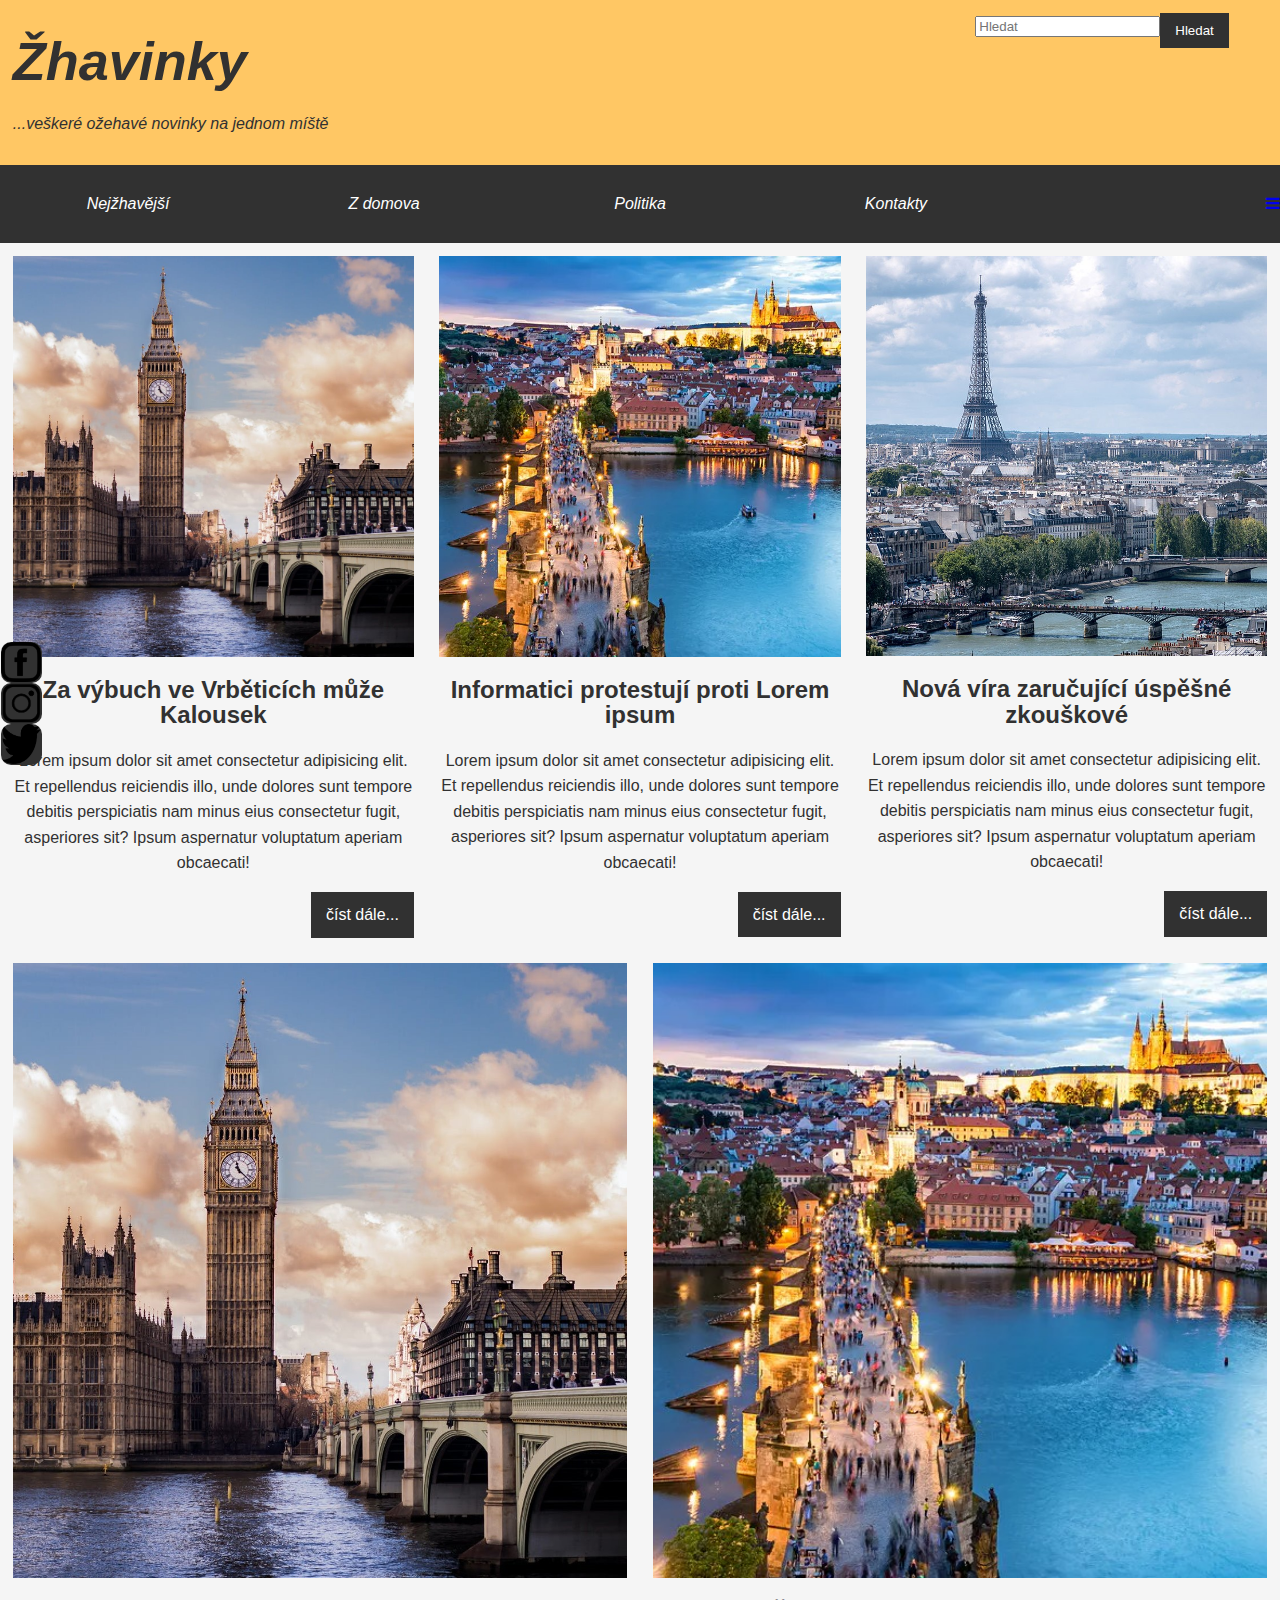
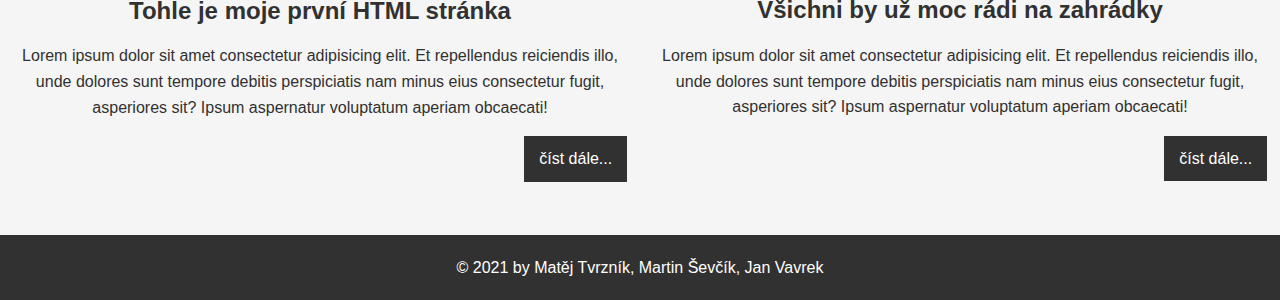
==== index.html @ 7299c25b "uplne prvni pokus o hemegr" ====
<!--TODO 
    Pridat search do navbaru
    v pravo, mobile view hamburger menu v pravo v navbaru
    -->
<!DOCTYPE html>

<html lang="cs">

<head>
    <title>Žhavinky</title>
    <meta name="viewport" content="width=device-width, initial-scale=1.0" />
    <link rel="stylesheet" type="text/css" href="styl.css" />
    <link rel="stylesheet" href="https://cdnjs.cloudflare.com/ajax/libs/font-awesome/4.7.0/css/font-awesome.min.css">
    <link rel="icon" href="https://cdn-icons-png.flaticon.com/512/2964/2964063.png" />
    <meta />
</head>

<body>
    <header id="mainHeader">
        <div class="flexContainer">
            <div id="textHeader">
                <a id="refHead" href="index.html">
                    <h1>Žhavinky</h1>
                </a>
                <p>...veškeré ožehavé novinky na jednom míště</p>
            </div>

            <div id="search">
                <form action="search.html">
                    <input class="search__button" type="submit" name="Odeslat" value="Hledat" />
                    <input type="text" name="jmeno" placeholder="Hledat" />
                </form>
            </div>
        </div>
        <nav id="navbar" class="flex navbar">
            <ul>
                <li><a class="navbar__button" href="index.html">Nejžhavější</a></li>
                <li><a class="navbar__button" href="zDomova.html">Z domova</a></li>
                <li><a class="navbar__button" href="#">Politika</a></li>
                <li><a class="navbar__button" href="kontakty.html">Kontakty</a></li>
                <li>
                    <a href="javascript:void(0);" class="icon" onclick="responsiveMenu()">
                        <i class="fa fa-bars"></i>
                    </a>
                </li>
            </ul>
        </nav>
    </header>
    <section class="flex">
        <article class="block">
            <img src="/images/london.jpg" alt="london" />

            <h2>Za výbuch ve Vrběticích může Kalousek</h2>

            <p>
                Lorem ipsum dolor sit amet consectetur adipisicing elit. Et repellendus reiciendis illo, unde dolores sunt tempore debitis perspiciatis nam minus eius consectetur fugit, asperiores sit? Ipsum aspernatur voluptatum aperiam obcaecati!
            </p>
            <a class="block__button" href="detailClanku.html">číst dále...</a>
        </article>
        <article class="block">
            <img src="/images/prague1.jpg" alt="prague" />

            <h2>Informatici protestují proti Lorem ipsum</h2>

            <p>
                Lorem ipsum dolor sit amet consectetur adipisicing elit. Et repellendus reiciendis illo, unde dolores sunt tempore debitis perspiciatis nam minus eius consectetur fugit, asperiores sit? Ipsum aspernatur voluptatum aperiam obcaecati!
            </p>
            <a class="block__button" href="#">číst dále...</a>
        </article>
        <article class="block">
            <img src="images/paris.jpg" alt="paris" />
            <h2>Nová víra zaručující úspěšné zkouškové</h2>
            <p>
                Lorem ipsum dolor sit amet consectetur adipisicing elit. Et repellendus reiciendis illo, unde dolores sunt tempore debitis perspiciatis nam minus eius consectetur fugit, asperiores sit? Ipsum aspernatur voluptatum aperiam obcaecati!
            </p>
            <a class="block__button" href="#">číst dále...</a>
        </article>
    </section>

    <section class="flex">
        <article class="block">
            <img src="images/london.jpg" alt="london" />
            <h2>Tohle je moje první HTML stránka</h2>
            <p>
                Lorem ipsum dolor sit amet consectetur adipisicing elit. Et repellendus reiciendis illo, unde dolores sunt tempore debitis perspiciatis nam minus eius consectetur fugit, asperiores sit? Ipsum aspernatur voluptatum aperiam obcaecati!
            </p>
            <a class="block__button" href="#">číst dále...</a>
        </article>
        <article class="block">
            <img src="images/prague1.jpg" alt="prague" />
            <h2>Všichni by už moc rádi na zahrádky</h2>
            <p>
                Lorem ipsum dolor sit amet consectetur adipisicing elit. Et repellendus reiciendis illo, unde dolores sunt tempore debitis perspiciatis nam minus eius consectetur fugit, asperiores sit? Ipsum aspernatur voluptatum aperiam obcaecati!
            </p>
            <a class="block__button" href="#">číst dále...</a>
        </article>
    </section>

    <aside id="social">
        <ul>
            <li><a class="social__button" id="facebook" href="#">Facebook</a>
                <li><a class="social__button" id="instagram" href="#">Instagram</a>
                    <li><a class="social__button" id="twitter" href="#">Twitter</a>
        </ul>
    </aside>

    <footer id="footer">
        &copy; 2021 by Matěj Tvrzník, Martin Ševčík, Jan Vavrek
    </footer>

    <script>
        window.onscroll = function() {
            stickyNavBar();
        };

        var navbar = document.getElementById("navbar");
        var sticky = navbar.offsetTop;

        function stickyNavBar() {
            if (window.pageYOffset >= sticky) {
                navbar.classList.add("sticky");
            } else {
                navbar.classList.remove("sticky");
            }
        }

        function responsiveMenu() {
            var x = document.getElementById("navbar");
            if (x.className === "navbar") {
                x.className += "responsive";
            } else {
                x.className = "navbar";
            }
        }
    </script>
</body>

</html>
---- styl.css ----
/*@import url("reset.css");*/

:root {
    --grey: rgb(49, 49, 49);
    --orange: #ffc764;
}

head {
    margin: 10em;
    padding: 10em;
}

body {
    background-color: whitesmoke;
    color: var(--grey);
    font-family: Arial, Helvetica, sans-serif;
    font-size: 1rem;
    line-height: 1.6em;
    margin: 0;
}

a {
    text-decoration: none;
}

a:visited {
    color: whitesmoke;
}

#refHead {
    color: var(--grey);
}

.flexContainer {
    width: 95%;
    margin: auto;
    padding: 1%;
    overflow: hidden;
    display: inline-flex;
    justify-content: space-between;
    flex-wrap: wrap;
}

.block__button,
.social__button,
.navbar__button,
.search__button {
    color: #fff;
    border: none;
    background-color: var(--grey);
    text-decoration: none;
    padding: 10px 15px;
}

.block__button:hover,
.social__button:hover,
.search__button:hover,
.navbar__button:hover,
.search__button:hover {
    background: var(--orange);
    color: var(--grey);
}

.block {
    text-align: center;
    padding: 1%;
}

.flex {
    display: flex;
    flex-wrap: wrap;
    justify-content: space-between;
}

.flex>* {
    flex: 1 1 350px;
}

#mainHeader {
    background-color: var(--orange);
    font-style: italic;
    font-weight: 400;
}

#mainHeader h1 {
    font-size: 6vh;
}

.search__button,
.block__button {
    float: right;
}

input[type="text"]:focus {
    border: 2px solid var(--grey);
}

.navbar {
    overflow: hidden;
    background-color: var(--grey);
    color: #fff;
    text-align: center;
    width: 100%;
}

.navbar ul {
    padding: 0;
    list-style: none;
    display: flex;
    flex-wrap: wrap;
    align-items: center;
    flex-grow: 1;
}

.navbar li {
    flex: 1 1 10em;
}

.navbar__button {
    display: block;
}

.block img {
    display: block;
    width: 100%;
}

.block .button .navbar__button {
    float: right;
}

#social {
    position: fixed;
    bottom: 15%;
}

#social ul {
    list-style: none;
    padding-left: 1px;
}

#social a {
    background-repeat: no-repeat;
    width: 11px;
    height: 21px;
    float: left;
    background-size: 40px 40px;
    text-indent: -9999px;
    border-radius: 10px;
}

#facebook {
    background-image: url(/images/facebook.png);
}

#instagram {
    background-image: url(/images/instagram.png);
}

#twitter {
    background-image: url(/images/twitter.png);
}

#footer {
    background-color: var(--grey);
    color: white;
    text-align: center;
    padding: 20px;
    margin-top: 40px;
}

.sticky {
    position: fixed;
    top: 0;
    width: 100%;
}

.sticky+.content {
    padding-top: 60mpx;
}

.navbar .icon {
    display: none;
}

@media screen and (min-width: 375px) {
    .navbar a:not(:first-child) {
        display: none;
    }
    .navbar a.icon {
        float: right;
        display: block;
    }
    .navbar.responsive {
        position: relative;
    }
    .navbar.responsive .icon {
        position: absolute;
        right: 0;
        top: 0;
    }
    .navbar.responsive a {
        float: none;
        display: block;
        text-align: left;
    }
}
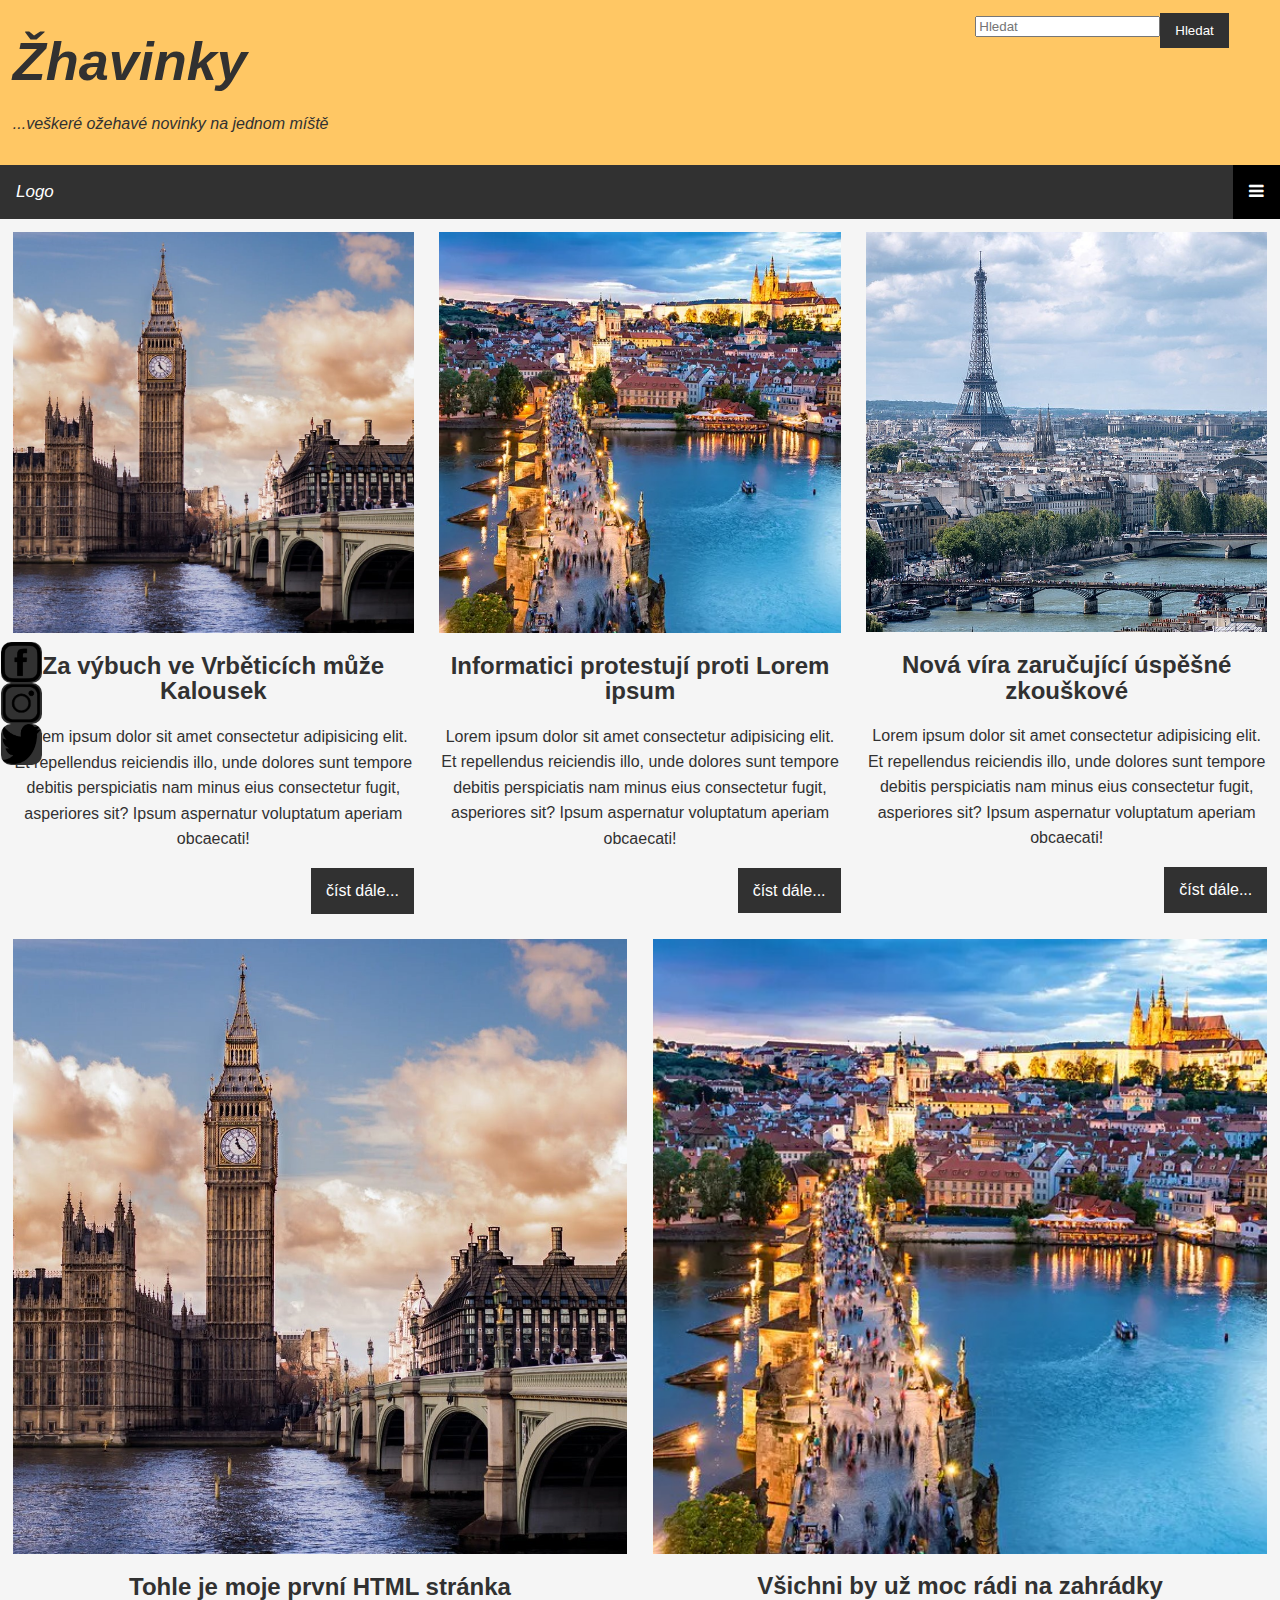
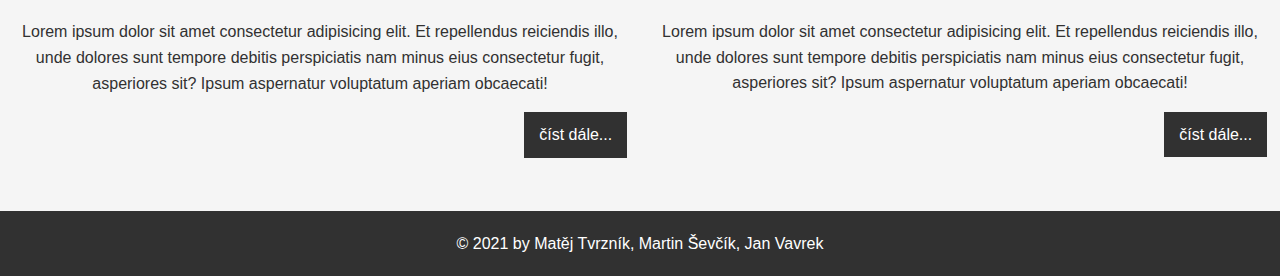
==== commit ed3f5414: "CorkaMenu" ====
--- a/index.html
+++ b/index.html
@@ -32,18 +32,19 @@
                 </form>
             </div>
         </div>
-        <nav id="navbar" class="flex navbar">
-            <ul>
-                <li><a class="navbar__button" href="index.html">Nejžhavější</a></li>
-                <li><a class="navbar__button" href="zDomova.html">Z domova</a></li>
-                <li><a class="navbar__button" href="#">Politika</a></li>
-                <li><a class="navbar__button" href="kontakty.html">Kontakty</a></li>
-                <li>
-                    <a href="javascript:void(0);" class="icon" onclick="responsiveMenu()">
-                        <i class="fa fa-bars"></i>
-                    </a>
-                </li>
-            </ul>
+        <nav class="topnav">
+          <a href="#home" class="active">Logo</a>
+          <!-- Navigation links (hidden by default) -->
+          <div id="myLinks">
+            <a href="#news">Z domova</a>
+            <a href="#about">Ze světa</a>
+            <a href="#news">Zábava</a>
+            <a href="#contact">Kontakty</a>
+          </div>
+          <!-- "Hamburger menu" / "Bar icon" to toggle the navigation links -->
+          <a href="javascript:void(0);" class="icon" onclick="myFunction()">
+            <i class="fa fa-bars"></i>
+          </a>
         </nav>
     </header>
     <section class="flex">
@@ -113,7 +114,7 @@
             stickyNavBar();
         };
 
-        var navbar = document.getElementById("navbar");
+        var navbar = document.getElementById("topnav");
         var sticky = navbar.offsetTop;
 
         function stickyNavBar() {
@@ -125,13 +126,22 @@
         }
 
         function responsiveMenu() {
-            var x = document.getElementById("navbar");
-            if (x.className === "navbar") {
+            var x = document.getElementById("topnav");
+            if (x.className === "topnav") {
                 x.className += "responsive";
             } else {
-                x.className = "navbar";
+                x.className = "topnav";
             }
         }
+
+        function myFunction() {
+  var x = document.getElementById("myLinks");
+  if (x.style.display === "block") {
+    x.style.display = "none";
+  } else {
+    x.style.display = "block";
+  }
+} 
     </script>
 </body>
 
--- a/styl.css
+++ b/styl.css
@@ -183,25 +183,46 @@
     display: none;
 }
 
-@media screen and (min-width: 375px) {
-    .navbar a:not(:first-child) {
-        display: none;
-    }
-    .navbar a.icon {
-        float: right;
-        display: block;
-    }
-    .navbar.responsive {
-        position: relative;
-    }
-    .navbar.responsive .icon {
-        position: absolute;
-        right: 0;
-        top: 0;
-    }
-    .navbar.responsive a {
-        float: none;
-        display: block;
-        text-align: left;
-    }
-}+ /* Style the navigation menu */
+ .topnav {
+    overflow: hidden;
+    background-color: #333;
+    position: relative;
+  }
+  
+  /* Hide the links inside the navigation menu (except for logo/home) */
+  .topnav #myLinks {
+    display: none;
+  }
+  
+  /* Style navigation menu links */
+  .topnav a {
+    color: white;
+    padding: 14px 16px;
+    text-decoration: none;
+    font-size: 17px;
+    display: block;
+  }
+  
+  /* Style the hamburger menu */
+  .topnav a.icon {
+    background: black;
+    display: block;
+    position: absolute;
+    right: 0;
+    top: 0;
+  }
+  
+  /* Add a grey background color on mouse-over */
+  .topnav a:hover {
+    background-color: #ddd;
+    color: black;
+  }
+  
+  /* Style the active link (or home/logo) */
+  .active {
+    background-color: var(--grey);
+    color: white;
+  } 
+
+
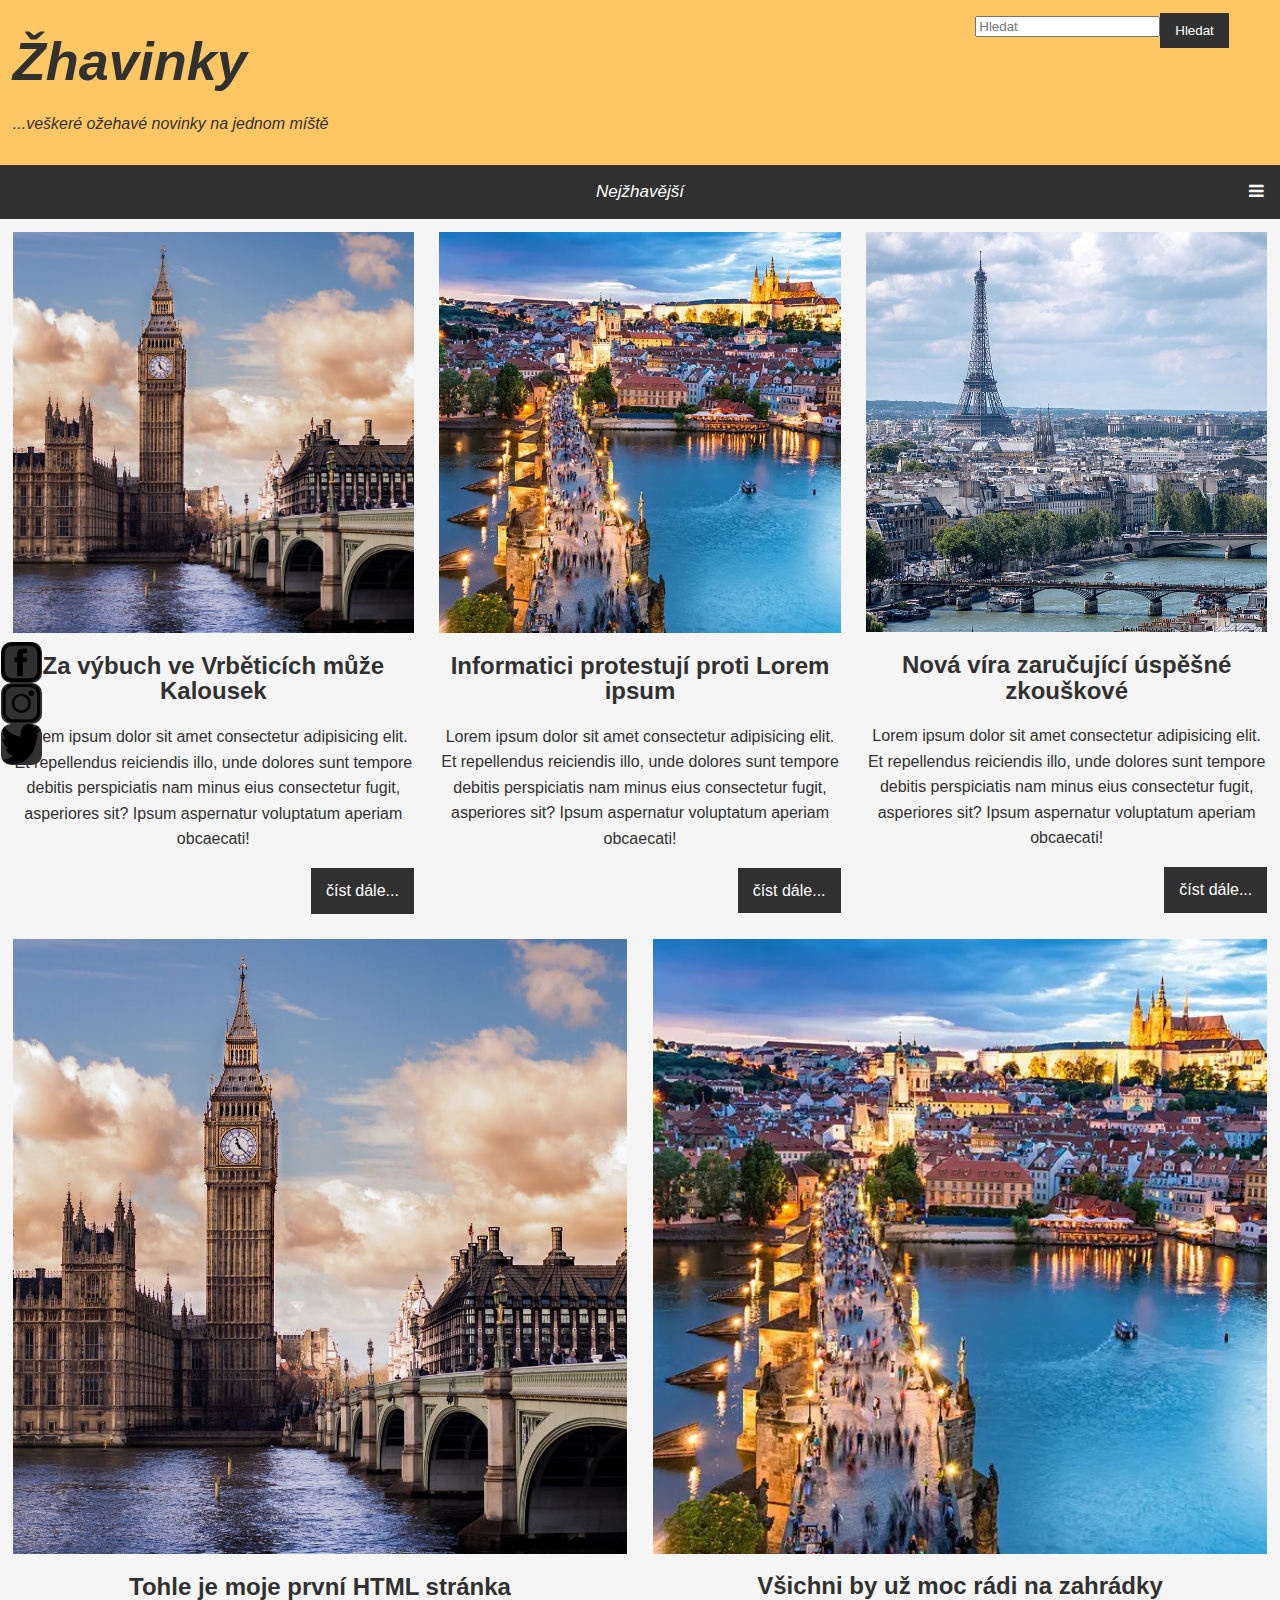
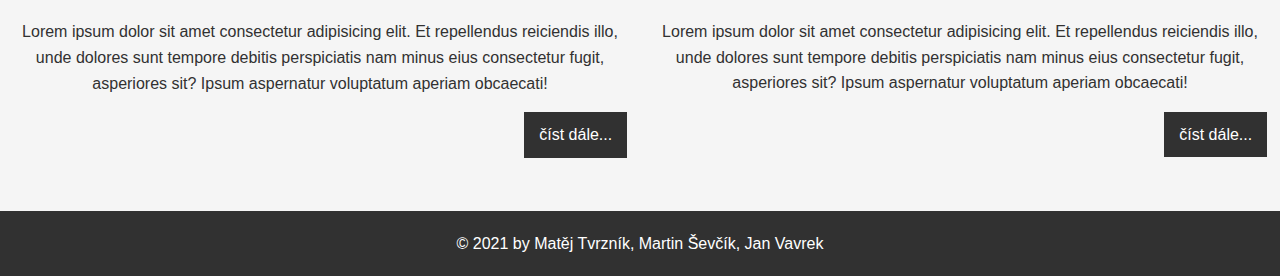
==== commit 7c6e2f2a: "hambac kerej je lepsi ale porad na picu [proste lepsi barvy a tak" ====
--- a/index.html
+++ b/index.html
@@ -5,144 +5,156 @@
 <!DOCTYPE html>
 
 <html lang="cs">
-
-<head>
+  <head>
     <title>Žhavinky</title>
     <meta name="viewport" content="width=device-width, initial-scale=1.0" />
     <link rel="stylesheet" type="text/css" href="styl.css" />
-    <link rel="stylesheet" href="https://cdnjs.cloudflare.com/ajax/libs/font-awesome/4.7.0/css/font-awesome.min.css">
-    <link rel="icon" href="https://cdn-icons-png.flaticon.com/512/2964/2964063.png" />
+    <link
+      rel="stylesheet"
+      href="https://cdnjs.cloudflare.com/ajax/libs/font-awesome/4.7.0/css/font-awesome.min.css"
+    />
+    <link
+      rel="icon"
+      href="https://cdn-icons-png.flaticon.com/512/2964/2964063.png"
+    />
     <meta />
-</head>
+  </head>
 
-<body>
+  <body>
     <header id="mainHeader">
-        <div class="flexContainer">
-            <div id="textHeader">
-                <a id="refHead" href="index.html">
-                    <h1>Žhavinky</h1>
-                </a>
-                <p>...veškeré ožehavé novinky na jednom míště</p>
-            </div>
+      <div class="flexContainer">
+        <div id="textHeader">
+          <a id="refHead" href="index.html">
+            <h1>Žhavinky</h1>
+          </a>
+          <p>...veškeré ožehavé novinky na jednom míště</p>
+        </div>
 
-            <div id="search">
-                <form action="search.html">
-                    <input class="search__button" type="submit" name="Odeslat" value="Hledat" />
-                    <input type="text" name="jmeno" placeholder="Hledat" />
-                </form>
-            </div>
+        <div id="search">
+          <form action="search.html">
+            <input
+              class="search__button"
+              type="submit"
+              name="Odeslat"
+              value="Hledat"
+            />
+            <input type="text" name="jmeno" placeholder="Hledat" />
+          </form>
         </div>
-        <nav class="topnav">
-          <a href="#home" class="active">Logo</a>
-          <!-- Navigation links (hidden by default) -->
-          <div id="myLinks">
-            <a href="#news">Z domova</a>
-            <a href="#about">Ze světa</a>
-            <a href="#news">Zábava</a>
-            <a href="#contact">Kontakty</a>
-          </div>
-          <!-- "Hamburger menu" / "Bar icon" to toggle the navigation links -->
-          <a href="javascript:void(0);" class="icon" onclick="myFunction()">
-            <i class="fa fa-bars"></i>
-          </a>
-        </nav>
+      </div>
+      <nav class="navbar" id="navbar">
+        <a href="index.html" class="active">Nejžhavější</a>
+        <div id="myLinks">
+          <a class="navbar__buttons" href="zDomova.html">Z domova</a>
+          <a class="navbar__buttons" href="politika.html">Politika</a>
+          <a class="navbar__buttons" href="kontakty.html">Kontakty</a>
+        </div>
+        <a href="javascript:void(0);" class="icon" onclick="hamburger()">
+          <i class="fa fa-bars"></i>
+        </a>
+      </nav>
     </header>
     <section class="flex">
-        <article class="block">
-            <img src="/images/london.jpg" alt="london" />
+      <article class="block">
+        <img src="/images/london.jpg" alt="london" />
 
-            <h2>Za výbuch ve Vrběticích může Kalousek</h2>
+        <h2>Za výbuch ve Vrběticích může Kalousek</h2>
 
-            <p>
-                Lorem ipsum dolor sit amet consectetur adipisicing elit. Et repellendus reiciendis illo, unde dolores sunt tempore debitis perspiciatis nam minus eius consectetur fugit, asperiores sit? Ipsum aspernatur voluptatum aperiam obcaecati!
-            </p>
-            <a class="block__button" href="detailClanku.html">číst dále...</a>
-        </article>
-        <article class="block">
-            <img src="/images/prague1.jpg" alt="prague" />
+        <p>
+          Lorem ipsum dolor sit amet consectetur adipisicing elit. Et
+          repellendus reiciendis illo, unde dolores sunt tempore debitis
+          perspiciatis nam minus eius consectetur fugit, asperiores sit? Ipsum
+          aspernatur voluptatum aperiam obcaecati!
+        </p>
+        <a class="block__button" href="detailClanku.html">číst dále...</a>
+      </article>
+      <article class="block">
+        <img src="/images/prague1.jpg" alt="prague" />
 
-            <h2>Informatici protestují proti Lorem ipsum</h2>
+        <h2>Informatici protestují proti Lorem ipsum</h2>
 
-            <p>
-                Lorem ipsum dolor sit amet consectetur adipisicing elit. Et repellendus reiciendis illo, unde dolores sunt tempore debitis perspiciatis nam minus eius consectetur fugit, asperiores sit? Ipsum aspernatur voluptatum aperiam obcaecati!
-            </p>
-            <a class="block__button" href="#">číst dále...</a>
-        </article>
-        <article class="block">
-            <img src="images/paris.jpg" alt="paris" />
-            <h2>Nová víra zaručující úspěšné zkouškové</h2>
-            <p>
-                Lorem ipsum dolor sit amet consectetur adipisicing elit. Et repellendus reiciendis illo, unde dolores sunt tempore debitis perspiciatis nam minus eius consectetur fugit, asperiores sit? Ipsum aspernatur voluptatum aperiam obcaecati!
-            </p>
-            <a class="block__button" href="#">číst dále...</a>
-        </article>
+        <p>
+          Lorem ipsum dolor sit amet consectetur adipisicing elit. Et
+          repellendus reiciendis illo, unde dolores sunt tempore debitis
+          perspiciatis nam minus eius consectetur fugit, asperiores sit? Ipsum
+          aspernatur voluptatum aperiam obcaecati!
+        </p>
+        <a class="block__button" href="#">číst dále...</a>
+      </article>
+      <article class="block">
+        <img src="images/paris.jpg" alt="paris" />
+        <h2>Nová víra zaručující úspěšné zkouškové</h2>
+        <p>
+          Lorem ipsum dolor sit amet consectetur adipisicing elit. Et
+          repellendus reiciendis illo, unde dolores sunt tempore debitis
+          perspiciatis nam minus eius consectetur fugit, asperiores sit? Ipsum
+          aspernatur voluptatum aperiam obcaecati!
+        </p>
+        <a class="block__button" href="#">číst dále...</a>
+      </article>
     </section>
 
     <section class="flex">
-        <article class="block">
-            <img src="images/london.jpg" alt="london" />
-            <h2>Tohle je moje první HTML stránka</h2>
-            <p>
-                Lorem ipsum dolor sit amet consectetur adipisicing elit. Et repellendus reiciendis illo, unde dolores sunt tempore debitis perspiciatis nam minus eius consectetur fugit, asperiores sit? Ipsum aspernatur voluptatum aperiam obcaecati!
-            </p>
-            <a class="block__button" href="#">číst dále...</a>
-        </article>
-        <article class="block">
-            <img src="images/prague1.jpg" alt="prague" />
-            <h2>Všichni by už moc rádi na zahrádky</h2>
-            <p>
-                Lorem ipsum dolor sit amet consectetur adipisicing elit. Et repellendus reiciendis illo, unde dolores sunt tempore debitis perspiciatis nam minus eius consectetur fugit, asperiores sit? Ipsum aspernatur voluptatum aperiam obcaecati!
-            </p>
-            <a class="block__button" href="#">číst dále...</a>
-        </article>
+      <article class="block">
+        <img src="images/london.jpg" alt="london" />
+        <h2>Tohle je moje první HTML stránka</h2>
+        <p>
+          Lorem ipsum dolor sit amet consectetur adipisicing elit. Et
+          repellendus reiciendis illo, unde dolores sunt tempore debitis
+          perspiciatis nam minus eius consectetur fugit, asperiores sit? Ipsum
+          aspernatur voluptatum aperiam obcaecati!
+        </p>
+        <a class="block__button" href="#">číst dále...</a>
+      </article>
+      <article class="block">
+        <img src="images/prague1.jpg" alt="prague" />
+        <h2>Všichni by už moc rádi na zahrádky</h2>
+        <p>
+          Lorem ipsum dolor sit amet consectetur adipisicing elit. Et
+          repellendus reiciendis illo, unde dolores sunt tempore debitis
+          perspiciatis nam minus eius consectetur fugit, asperiores sit? Ipsum
+          aspernatur voluptatum aperiam obcaecati!
+        </p>
+        <a class="block__button" href="#">číst dále...</a>
+      </article>
     </section>
 
     <aside id="social">
-        <ul>
-            <li><a class="social__button" id="facebook" href="#">Facebook</a>
-                <li><a class="social__button" id="instagram" href="#">Instagram</a>
-                    <li><a class="social__button" id="twitter" href="#">Twitter</a>
-        </ul>
+      <ul>
+        <li><a class="social__button" id="facebook" href="#">Facebook</a></li>
+        <li><a class="social__button" id="instagram" href="#">Instagram</a></li>
+        <li><a class="social__button" id="twitter" href="#">Twitter</a></li>
+      </ul>
     </aside>
 
     <footer id="footer">
-        &copy; 2021 by Matěj Tvrzník, Martin Ševčík, Jan Vavrek
+      &copy; 2021 by Matěj Tvrzník, Martin Ševčík, Jan Vavrek
     </footer>
 
     <script>
-        window.onscroll = function() {
-            stickyNavBar();
-        };
+      window.onscroll = function () {
+        stickyNavBar();
+      };
 
-        var navbar = document.getElementById("topnav");
-        var sticky = navbar.offsetTop;
+      var navbar = document.getElementById("navbar");
+      var sticky = navbar.offsetTop;
 
-        function stickyNavBar() {
-            if (window.pageYOffset >= sticky) {
-                navbar.classList.add("sticky");
-            } else {
-                navbar.classList.remove("sticky");
-            }
+      function stickyNavBar() {
+        if (window.pageYOffset >= sticky) {
+          navbar.classList.add("sticky");
+        } else {
+          navbar.classList.remove("sticky");
         }
+      }
 
-        function responsiveMenu() {
-            var x = document.getElementById("topnav");
-            if (x.className === "topnav") {
-                x.className += "responsive";
-            } else {
-                x.className = "topnav";
-            }
+      function hamburger() {
+        var x = document.getElementById("myLinks");
+        if (x.style.display === "block") {
+          x.style.display = "none";
+        } else {
+          x.style.display = "block";
         }
-
-        function myFunction() {
-  var x = document.getElementById("myLinks");
-  if (x.style.display === "block") {
-    x.style.display = "none";
-  } else {
-    x.style.display = "block";
-  }
-} 
+      }
     </script>
-</body>
-
-</html>+  </body>
+</html>
--- a/styl.css
+++ b/styl.css
@@ -176,7 +176,7 @@
 }
 
 .sticky+.content {
-    padding-top: 60mpx;
+    padding-top: 60px;
 }
 
 .navbar .icon {
@@ -184,19 +184,19 @@
 }
 
  /* Style the navigation menu */
- .topnav {
+ .navbar {
     overflow: hidden;
     background-color: #333;
     position: relative;
   }
   
   /* Hide the links inside the navigation menu (except for logo/home) */
-  .topnav #myLinks {
+  .navbar #myLinks {
     display: none;
   }
   
   /* Style navigation menu links */
-  .topnav a {
+  .navbar a {
     color: white;
     padding: 14px 16px;
     text-decoration: none;
@@ -205,8 +205,8 @@
   }
   
   /* Style the hamburger menu */
-  .topnav a.icon {
-    background: black;
+  .navbar a.icon {
+    background:var(--grey);
     display: block;
     position: absolute;
     right: 0;
@@ -214,9 +214,9 @@
   }
   
   /* Add a grey background color on mouse-over */
-  .topnav a:hover {
-    background-color: #ddd;
-    color: black;
+  .navbar a:hover {
+    background-color: var(--orange);
+    color: var(--grey);
   }
   
   /* Style the active link (or home/logo) */
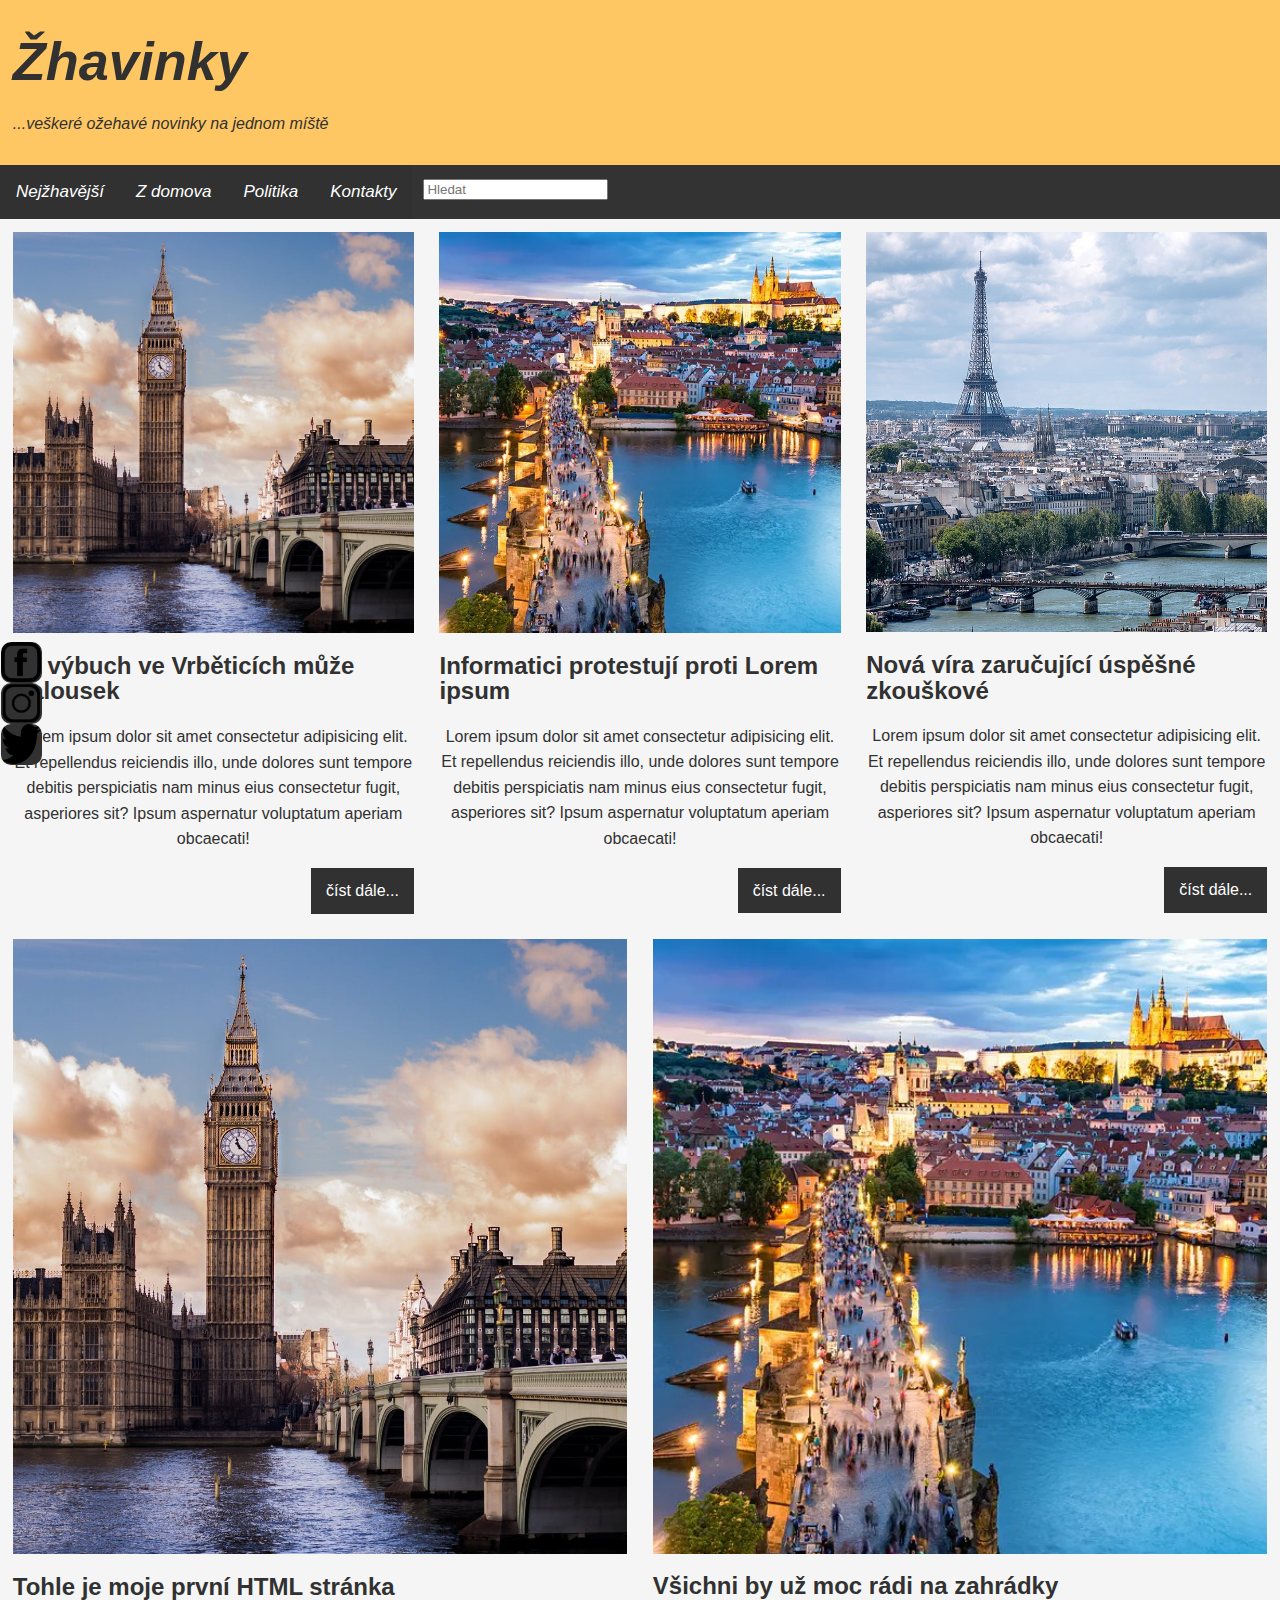
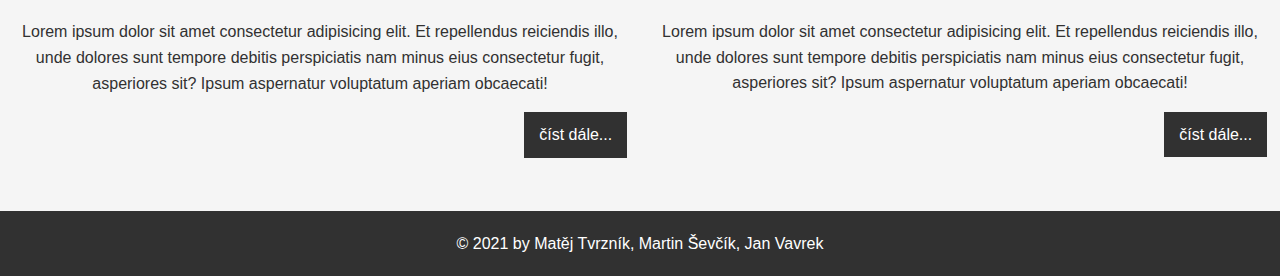
==== commit ea054adf: "." ====
--- a/index.html
+++ b/index.html
@@ -3,158 +3,140 @@
     v pravo, mobile view hamburger menu v pravo v navbaru
     -->
 <!DOCTYPE html>
+<html lang="cs">
 
-<html lang="cs">
-  <head>
+<head>
     <title>Žhavinky</title>
+    <meta charset="utf-8">
     <meta name="viewport" content="width=device-width, initial-scale=1.0" />
     <link rel="stylesheet" type="text/css" href="styl.css" />
-    <link
-      rel="stylesheet"
-      href="https://cdnjs.cloudflare.com/ajax/libs/font-awesome/4.7.0/css/font-awesome.min.css"
-    />
-    <link
-      rel="icon"
-      href="https://cdn-icons-png.flaticon.com/512/2964/2964063.png"
-    />
-    <meta />
-  </head>
+    <link rel="stylesheet" href="https://cdnjs.cloudflare.com/ajax/libs/font-awesome/4.7.0/css/font-awesome.min.css" />
+    <link rel="icon" href="https://cdn-icons-png.flaticon.com/512/2964/2964063.png" />
+</head>
 
-  <body>
-    <header id="mainHeader">
-      <div class="flexContainer">
-        <div id="textHeader">
-          <a id="refHead" href="index.html">
-            <h1>Žhavinky</h1>
-          </a>
-          <p>...veškeré ožehavé novinky na jednom míště</p>
+<body>
+    <div class="container">
+        <header id="mainHeader">
+            <div class="layout__header">
+                <div class="flexContainer">
+                    <div id="textHeader">
+                        <a id="refHead" href="index.html">
+                            <h1>Žhavinky</h1>
+                        </a>
+                        <p>...veškeré ožehavé novinky na jednom míště</p>
+                    </div>
+                </div>
+                <nav class="navbar navbarFlex" id="navbar">
+                    <a href="javascript:void(0);" class="icon" onclick="hamburger()">
+                        <i class="fa fa-bars"></i>
+                    </a>
+                    <div id="myLinks">
+                        <a class="navbar__button active" href="index.html">Nejžhavější</a>
+                        <a class="navbar__button" href="zDomova.html">Z domova</a>
+                        <a class="navbar__button" href="politika.html">Politika</a>
+                        <a class="navbar__button" href="kontakty.html">Kontakty</a>
+                        <div id="search">
+                            <form action="search.html">
+                                <input type="text" name="jmeno" placeholder="Hledat" />
+                            </form>
+                        </div>
+                    </div>
+                </nav>
+            </div>
+        </header>
+        <div class="layout__content1">
+            <section class="flex">
+                <article class="block">
+                    <img src="images/london.jpg" alt="london" />
+
+                    <h2>Za výbuch ve Vrběticích může Kalousek</h2>
+
+                    <p>
+                        Lorem ipsum dolor sit amet consectetur adipisicing elit. Et repellendus reiciendis illo, unde dolores sunt tempore debitis perspiciatis nam minus eius consectetur fugit, asperiores sit? Ipsum aspernatur voluptatum aperiam obcaecati!
+                    </p>
+                    <a class="block__button" href="detailClanku.html">číst dále...</a>
+                </article>
+                <article class="block">
+                    <img src="images/prague1.jpg" alt="prague" />
+
+                    <h2>Informatici protestují proti Lorem ipsum</h2>
+
+                    <p>
+                        Lorem ipsum dolor sit amet consectetur adipisicing elit. Et repellendus reiciendis illo, unde dolores sunt tempore debitis perspiciatis nam minus eius consectetur fugit, asperiores sit? Ipsum aspernatur voluptatum aperiam obcaecati!
+                    </p>
+                    <a class="block__button" href="#">číst dále...</a>
+                </article>
+                <article class="block">
+                    <img src="images/paris.jpg" alt="paris" />
+                    <h2>Nová víra zaručující úspěšné zkouškové</h2>
+                    <p>
+                        Lorem ipsum dolor sit amet consectetur adipisicing elit. Et repellendus reiciendis illo, unde dolores sunt tempore debitis perspiciatis nam minus eius consectetur fugit, asperiores sit? Ipsum aspernatur voluptatum aperiam obcaecati!
+                    </p>
+                    <a class="block__button" href="#">číst dále...</a>
+                </article>
+            </section>
+        </div>
+        <div class="layout__content2">
+            <section class="flex">
+                <article class="block">
+                    <img src="images/london.jpg" alt="london" />
+                    <h2>Tohle je moje první HTML stránka</h2>
+                    <p>
+                        Lorem ipsum dolor sit amet consectetur adipisicing elit. Et repellendus reiciendis illo, unde dolores sunt tempore debitis perspiciatis nam minus eius consectetur fugit, asperiores sit? Ipsum aspernatur voluptatum aperiam obcaecati!
+                    </p>
+                    <a class="block__button" href="#">číst dále...</a>
+                </article>
+                <article class="block">
+                    <img src="images/prague1.jpg" alt="prague" />
+                    <h2>Všichni by už moc rádi na zahrádky</h2>
+                    <p>
+                        Lorem ipsum dolor sit amet consectetur adipisicing elit. Et repellendus reiciendis illo, unde dolores sunt tempore debitis perspiciatis nam minus eius consectetur fugit, asperiores sit? Ipsum aspernatur voluptatum aperiam obcaecati!
+                    </p>
+                    <a class="block__button" href="#">číst dále...</a>
+                </article>
+            </section>
         </div>
 
-        <div id="search">
-          <form action="search.html">
-            <input
-              class="search__button"
-              type="submit"
-              name="Odeslat"
-              value="Hledat"
-            />
-            <input type="text" name="jmeno" placeholder="Hledat" />
-          </form>
+        <aside id="social">
+            <ul>
+                <li><a class="social__button" id="facebook" href="#">Facebook</a></li>
+                <li><a class="social__button" id="instagram" href="#">Instagram</a></li>
+                <li><a class="social__button" id="twitter" href="#">Twitter</a></li>
+            </ul>
+        </aside>
+
+        <div class="layout__footer">
+            <footer id="footer">
+                &copy; 2021 by Matěj Tvrzník, Martin Ševčík, Jan Vavrek
+            </footer>
         </div>
-      </div>
-      <nav class="navbar" id="navbar">
-        <a href="index.html" class="active">Nejžhavější</a>
-        <div id="myLinks">
-          <a class="navbar__buttons" href="zDomova.html">Z domova</a>
-          <a class="navbar__buttons" href="politika.html">Politika</a>
-          <a class="navbar__buttons" href="kontakty.html">Kontakty</a>
-        </div>
-        <a href="javascript:void(0);" class="icon" onclick="hamburger()">
-          <i class="fa fa-bars"></i>
-        </a>
-      </nav>
-    </header>
-    <section class="flex">
-      <article class="block">
-        <img src="/images/london.jpg" alt="london" />
 
-        <h2>Za výbuch ve Vrběticích může Kalousek</h2>
+        <script>
+            window.onscroll = function() {
+                stickyNavBar();
+            };
 
-        <p>
-          Lorem ipsum dolor sit amet consectetur adipisicing elit. Et
-          repellendus reiciendis illo, unde dolores sunt tempore debitis
-          perspiciatis nam minus eius consectetur fugit, asperiores sit? Ipsum
-          aspernatur voluptatum aperiam obcaecati!
-        </p>
-        <a class="block__button" href="detailClanku.html">číst dále...</a>
-      </article>
-      <article class="block">
-        <img src="/images/prague1.jpg" alt="prague" />
+            let navbar = document.getElementById("navbar");
+            let sticky = navbar.offsetTop;
 
-        <h2>Informatici protestují proti Lorem ipsum</h2>
+            function stickyNavBar() {
+                if (window.pageYOffset >= sticky) {
+                    navbar.classList.add("sticky");
+                } else {
+                    navbar.classList.remove("sticky");
+                }
+            }
 
-        <p>
-          Lorem ipsum dolor sit amet consectetur adipisicing elit. Et
-          repellendus reiciendis illo, unde dolores sunt tempore debitis
-          perspiciatis nam minus eius consectetur fugit, asperiores sit? Ipsum
-          aspernatur voluptatum aperiam obcaecati!
-        </p>
-        <a class="block__button" href="#">číst dále...</a>
-      </article>
-      <article class="block">
-        <img src="images/paris.jpg" alt="paris" />
-        <h2>Nová víra zaručující úspěšné zkouškové</h2>
-        <p>
-          Lorem ipsum dolor sit amet consectetur adipisicing elit. Et
-          repellendus reiciendis illo, unde dolores sunt tempore debitis
-          perspiciatis nam minus eius consectetur fugit, asperiores sit? Ipsum
-          aspernatur voluptatum aperiam obcaecati!
-        </p>
-        <a class="block__button" href="#">číst dále...</a>
-      </article>
-    </section>
+            function hamburger() {
+                let x = document.getElementById("myLinks");
+                if (x.style.display === "block") {
+                    x.style.display = "none";
+                } else {
+                    x.style.display = "block";
+                }
+            }
+        </script>
+    </div>
+</body>
 
-    <section class="flex">
-      <article class="block">
-        <img src="images/london.jpg" alt="london" />
-        <h2>Tohle je moje první HTML stránka</h2>
-        <p>
-          Lorem ipsum dolor sit amet consectetur adipisicing elit. Et
-          repellendus reiciendis illo, unde dolores sunt tempore debitis
-          perspiciatis nam minus eius consectetur fugit, asperiores sit? Ipsum
-          aspernatur voluptatum aperiam obcaecati!
-        </p>
-        <a class="block__button" href="#">číst dále...</a>
-      </article>
-      <article class="block">
-        <img src="images/prague1.jpg" alt="prague" />
-        <h2>Všichni by už moc rádi na zahrádky</h2>
-        <p>
-          Lorem ipsum dolor sit amet consectetur adipisicing elit. Et
-          repellendus reiciendis illo, unde dolores sunt tempore debitis
-          perspiciatis nam minus eius consectetur fugit, asperiores sit? Ipsum
-          aspernatur voluptatum aperiam obcaecati!
-        </p>
-        <a class="block__button" href="#">číst dále...</a>
-      </article>
-    </section>
-
-    <aside id="social">
-      <ul>
-        <li><a class="social__button" id="facebook" href="#">Facebook</a></li>
-        <li><a class="social__button" id="instagram" href="#">Instagram</a></li>
-        <li><a class="social__button" id="twitter" href="#">Twitter</a></li>
-      </ul>
-    </aside>
-
-    <footer id="footer">
-      &copy; 2021 by Matěj Tvrzník, Martin Ševčík, Jan Vavrek
-    </footer>
-
-    <script>
-      window.onscroll = function () {
-        stickyNavBar();
-      };
-
-      var navbar = document.getElementById("navbar");
-      var sticky = navbar.offsetTop;
-
-      function stickyNavBar() {
-        if (window.pageYOffset >= sticky) {
-          navbar.classList.add("sticky");
-        } else {
-          navbar.classList.remove("sticky");
-        }
-      }
-
-      function hamburger() {
-        var x = document.getElementById("myLinks");
-        if (x.style.display === "block") {
-          x.style.display = "none";
-        } else {
-          x.style.display = "block";
-        }
-      }
-    </script>
-  </body>
-</html>
+</html>--- a/styl.css
+++ b/styl.css
@@ -17,6 +17,53 @@
     font-size: 1rem;
     line-height: 1.6em;
     margin: 0;
+}
+
+.block__image {
+    max-width: 50%;
+    height: auto;
+    display: block;
+    margin-left: auto;
+    margin-right: auto;
+}
+
+.secondTitle {
+    padding: 15px;
+    display: inline;
+}
+
+.block__table {
+    border: 1px solid black;
+    width: 100%;
+    text-align: left;
+    border-collapse: collapse;
+    margin: 10px;
+}
+
+.block__td {
+    border: 1px solid #aaaaaa;
+    padding: 3px 2px 0 10px;
+}
+
+.block__th {
+    border: 1px solid #aaaaaa;
+    padding: 3px 2px;
+    background: #d0e4f5;
+    font-weight: bold;
+    width: 100px;
+}
+
+.block__form {
+    float: left;
+    padding: 10px;
+}
+
+.block__input {
+    margin-right: 10px;
+}
+
+h2 {
+    text-align: left;
 }
 
 a {
@@ -55,8 +102,7 @@
 .block__button:hover,
 .social__button:hover,
 .search__button:hover,
-.navbar__button:hover,
-.search__button:hover {
+.navbar__button:hover {
     background: var(--orange);
     color: var(--grey);
 }
@@ -89,6 +135,10 @@
 .search__button,
 .block__button {
     float: right;
+}
+
+#search {
+    padding: 11px;
 }
 
 input[type="text"]:focus {
@@ -150,15 +200,15 @@
 }
 
 #facebook {
-    background-image: url(/images/facebook.png);
+    background-image: url(images/facebook.png);
 }
 
 #instagram {
-    background-image: url(/images/instagram.png);
+    background-image: url(images/instagram.png);
 }
 
 #twitter {
-    background-image: url(/images/twitter.png);
+    background-image: url(images/twitter.png);
 }
 
 #footer {
@@ -169,6 +219,11 @@
     margin-top: 40px;
 }
 
+.navbar {
+    overflow: hidden;
+    background-color: #333;
+}
+
 .sticky {
     position: fixed;
     top: 0;
@@ -183,46 +238,100 @@
     display: none;
 }
 
- /* Style the navigation menu */
- .navbar {
-    overflow: hidden;
-    background-color: #333;
-    position: relative;
-  }
-  
-  /* Hide the links inside the navigation menu (except for logo/home) */
-  .navbar #myLinks {
+
+/* Style the navigation menu */
+
+
+/* Hide the links inside the navigation menu (except for logo/home) */
+
+.navbar #myLinks {
     display: none;
-  }
-  
-  /* Style navigation menu links */
-  .navbar a {
+}
+
+
+/* Style navigation menu links */
+
+.navbar a {
     color: white;
     padding: 14px 16px;
     text-decoration: none;
     font-size: 17px;
     display: block;
-  }
-  
-  /* Style the hamburger menu */
-  .navbar a.icon {
-    background:var(--grey);
+}
+
+
+/* Style the hamburger menu */
+
+.navbar a.icon {
+    background: var(--grey);
     display: block;
     position: absolute;
     right: 0;
     top: 0;
-  }
-  
-  /* Add a grey background color on mouse-over */
-  .navbar a:hover {
+    min-height: 10px;
+}
+
+
+/* Add a grey background color on mouse-over */
+
+.navbar a:hover {
     background-color: var(--orange);
     color: var(--grey);
-  }
-  
-  /* Style the active link (or home/logo) */
-  .active {
+}
+
+
+/* Style the active link (or home/logo) */
+
+.active {
     background-color: var(--grey);
     color: white;
-  } 
-
-
+}
+
+.block__paragraph {
+    text-align: justify;
+}
+
+.block__title {
+    text-align: left;
+    font-size: 1.5rem;
+}
+
+@media screen and (min-width: 600px) {
+    .navbar {
+        min-height: 30px;
+    }
+    .navbar #myLinks {
+        display: inline-flex;
+    }
+    .navbar a.icon {
+        visibility: hidden;
+    }
+    .navbarFlex {
+        display: flex;
+        flex-wrap: wrap;
+        justify-content: space-between;
+    }
+}
+
+
+/*@media screen and (min-width: 1117px) {
+    .container {
+        display: grid;
+        grid-template-columns: 186px 186px 186px 186px 186px 186px;
+        grid-template-rows: 120px auto auto 60px;
+        gap: 0px 0px;
+        grid-template-areas: "layout__header layout__header layout__header layout__header layout__header layout__header" "layout__content1 layout__content1 layout__content1 layout__content1 layout__content1 layout__content1" "layout__content2 layout__content2 layout__content2 layout__content2 layout__content2 layout__content2" "layout__footer layout__footer layout__footer layout__footer layout__footer layout__footer";
+    }
+    .layout__header {
+        grid-area: layout__header;
+    }
+    .layout__content1 {
+        grid-area: layout__content1;
+    }
+    .layout__content2 {
+        grid-area: layout__content2;
+    }
+    .layout__footer {
+        grid-area: layout__footer;
+    }
+}*/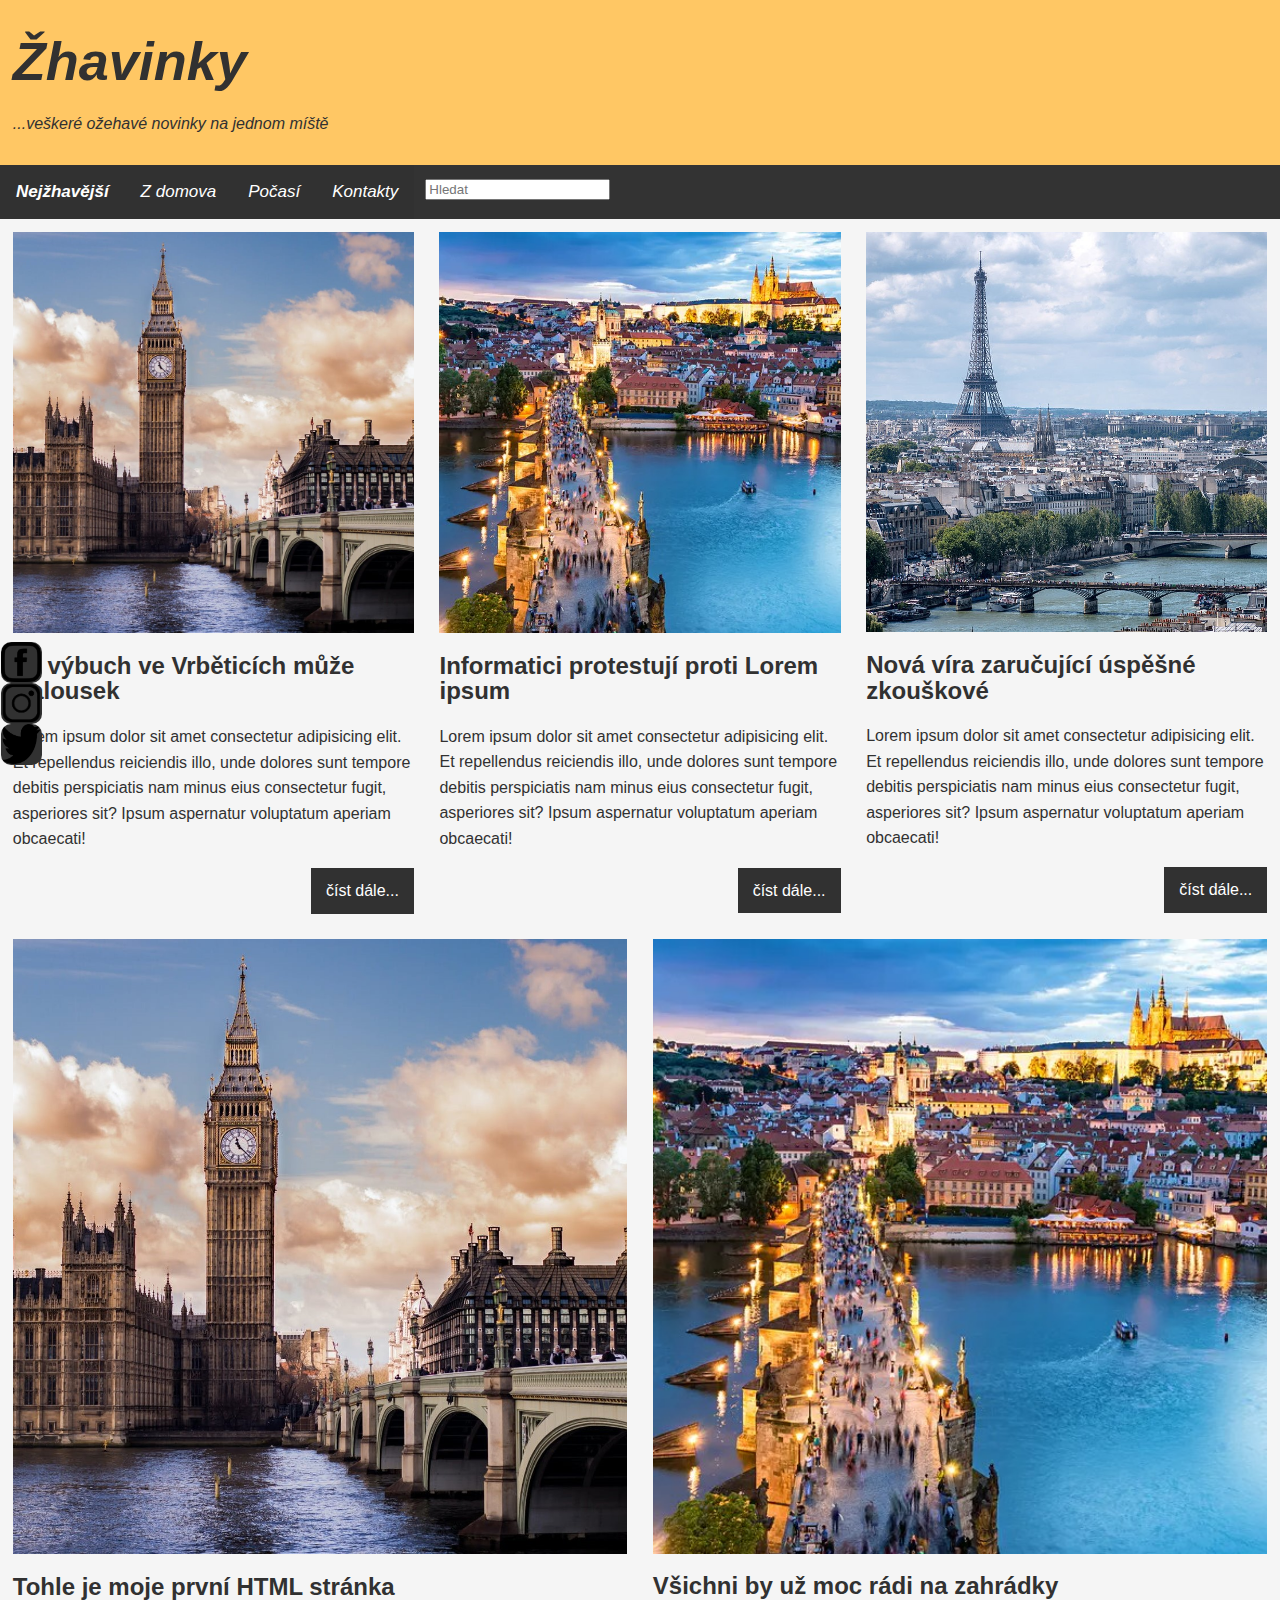
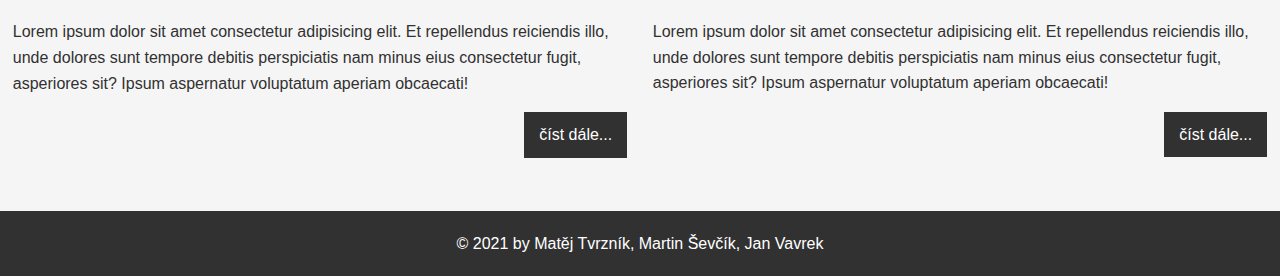
==== commit 5bf544d2: "pocasi" ====
--- a/index.html
+++ b/index.html
@@ -15,128 +15,121 @@
 </head>
 
 <body>
-    <div class="container">
-        <header id="mainHeader">
-            <div class="layout__header">
-                <div class="flexContainer">
-                    <div id="textHeader">
-                        <a id="refHead" href="index.html">
-                            <h1>Žhavinky</h1>
-                        </a>
-                        <p>...veškeré ožehavé novinky na jednom míště</p>
-                    </div>
+
+    <header id="mainHeader">
+
+        <div class="flexContainer">
+            <div id="textHeader">
+                <a id="refHead" href="index.html">
+                    <h1>Žhavinky</h1>
+                </a>
+                <p>...veškeré ožehavé novinky na jednom míště</p>
+            </div>
+        </div>
+        <nav class="navbar navbarFlex" id="navbar">
+            <a href="javascript:void(0);" class="icon" onclick="hamburger()">
+                <i class="fa fa-bars"></i>
+            </a>
+            <div id="myLinks">
+                <a class="navbar__button active" href="index.html">Nejžhavější</a>
+                <a class="navbar__button" href="zDomova.html">Z domova</a>
+                <a class="navbar__button" href="pocasi.html">Počasí</a>
+                <a class="navbar__button" href="kontakty.html">Kontakty</a>
+                <div id="search">
+                    <form action="search.html">
+                        <input type="text" name="jmeno" placeholder="Hledat" />
+                    </form>
                 </div>
-                <nav class="navbar navbarFlex" id="navbar">
-                    <a href="javascript:void(0);" class="icon" onclick="hamburger()">
-                        <i class="fa fa-bars"></i>
-                    </a>
-                    <div id="myLinks">
-                        <a class="navbar__button active" href="index.html">Nejžhavější</a>
-                        <a class="navbar__button" href="zDomova.html">Z domova</a>
-                        <a class="navbar__button" href="politika.html">Politika</a>
-                        <a class="navbar__button" href="kontakty.html">Kontakty</a>
-                        <div id="search">
-                            <form action="search.html">
-                                <input type="text" name="jmeno" placeholder="Hledat" />
-                            </form>
-                        </div>
-                    </div>
-                </nav>
             </div>
-        </header>
-        <div class="layout__content1">
-            <section class="flex">
-                <article class="block">
-                    <img src="images/london.jpg" alt="london" />
+        </nav>
 
-                    <h2>Za výbuch ve Vrběticích může Kalousek</h2>
+    </header>
 
-                    <p>
-                        Lorem ipsum dolor sit amet consectetur adipisicing elit. Et repellendus reiciendis illo, unde dolores sunt tempore debitis perspiciatis nam minus eius consectetur fugit, asperiores sit? Ipsum aspernatur voluptatum aperiam obcaecati!
-                    </p>
-                    <a class="block__button" href="detailClanku.html">číst dále...</a>
-                </article>
-                <article class="block">
-                    <img src="images/prague1.jpg" alt="prague" />
+    <section class="flex">
+        <article class="block">
+            <img src="images/london.jpg" alt="london" />
+            <h2>Za výbuch ve Vrběticích může Kalousek</h2>
+            <p>
+                Lorem ipsum dolor sit amet consectetur adipisicing elit. Et repellendus reiciendis illo, unde dolores sunt tempore debitis perspiciatis nam minus eius consectetur fugit, asperiores sit? Ipsum aspernatur voluptatum aperiam obcaecati!
+            </p>
+            <a class="block__button" href="detailClanku.html">číst dále...</a>
+        </article>
+        <article class="block">
+            <img src="images/prague1.jpg" alt="prague" />
+            <h2>Informatici protestují proti Lorem ipsum</h2>
+            <p>
+                Lorem ipsum dolor sit amet consectetur adipisicing elit. Et repellendus reiciendis illo, unde dolores sunt tempore debitis perspiciatis nam minus eius consectetur fugit, asperiores sit? Ipsum aspernatur voluptatum aperiam obcaecati!
+            </p>
+            <a class="block__button" href="detailClanku.html">číst dále...</a>
+        </article>
+        <article class="block">
+            <img src="images/paris.jpg" alt="paris" />
+            <h2>Nová víra zaručující úspěšné zkouškové</h2>
+            <p>
+                Lorem ipsum dolor sit amet consectetur adipisicing elit. Et repellendus reiciendis illo, unde dolores sunt tempore debitis perspiciatis nam minus eius consectetur fugit, asperiores sit? Ipsum aspernatur voluptatum aperiam obcaecati!
+            </p>
+            <a class="block__button" href="detailClanku.html">číst dále...</a>
+        </article>
+    </section>
+    <section class="flex">
+        <article class="block">
+            <img src="images/london.jpg" alt="london" />
+            <h2>Tohle je moje první HTML stránka</h2>
+            <p>
+                Lorem ipsum dolor sit amet consectetur adipisicing elit. Et repellendus reiciendis illo, unde dolores sunt tempore debitis perspiciatis nam minus eius consectetur fugit, asperiores sit? Ipsum aspernatur voluptatum aperiam obcaecati!
+            </p>
+            <a class="block__button" href="detailClanku.html">číst dále...</a>
+        </article>
+        <article class="block">
+            <img src="images/prague1.jpg" alt="prague" />
+            <h2>Všichni by už moc rádi na zahrádky</h2>
+            <p>
+                Lorem ipsum dolor sit amet consectetur adipisicing elit. Et repellendus reiciendis illo, unde dolores sunt tempore debitis perspiciatis nam minus eius consectetur fugit, asperiores sit? Ipsum aspernatur voluptatum aperiam obcaecati!
+            </p>
+            <a class="block__button" href="detailClanku.html">číst dále...</a>
+        </article>
+    </section>
 
-                    <h2>Informatici protestují proti Lorem ipsum</h2>
+    <aside id="social">
+        <ul>
+            <li><a class="social__button" id="facebook" href="#">Facebook</a></li>
+            <li><a class="social__button" id="instagram" href="#">Instagram</a></li>
+            <li><a class="social__button" id="twitter" href="#">Twitter</a></li>
+        </ul>
+    </aside>
 
-                    <p>
-                        Lorem ipsum dolor sit amet consectetur adipisicing elit. Et repellendus reiciendis illo, unde dolores sunt tempore debitis perspiciatis nam minus eius consectetur fugit, asperiores sit? Ipsum aspernatur voluptatum aperiam obcaecati!
-                    </p>
-                    <a class="block__button" href="#">číst dále...</a>
-                </article>
-                <article class="block">
-                    <img src="images/paris.jpg" alt="paris" />
-                    <h2>Nová víra zaručující úspěšné zkouškové</h2>
-                    <p>
-                        Lorem ipsum dolor sit amet consectetur adipisicing elit. Et repellendus reiciendis illo, unde dolores sunt tempore debitis perspiciatis nam minus eius consectetur fugit, asperiores sit? Ipsum aspernatur voluptatum aperiam obcaecati!
-                    </p>
-                    <a class="block__button" href="#">číst dále...</a>
-                </article>
-            </section>
-        </div>
-        <div class="layout__content2">
-            <section class="flex">
-                <article class="block">
-                    <img src="images/london.jpg" alt="london" />
-                    <h2>Tohle je moje první HTML stránka</h2>
-                    <p>
-                        Lorem ipsum dolor sit amet consectetur adipisicing elit. Et repellendus reiciendis illo, unde dolores sunt tempore debitis perspiciatis nam minus eius consectetur fugit, asperiores sit? Ipsum aspernatur voluptatum aperiam obcaecati!
-                    </p>
-                    <a class="block__button" href="#">číst dále...</a>
-                </article>
-                <article class="block">
-                    <img src="images/prague1.jpg" alt="prague" />
-                    <h2>Všichni by už moc rádi na zahrádky</h2>
-                    <p>
-                        Lorem ipsum dolor sit amet consectetur adipisicing elit. Et repellendus reiciendis illo, unde dolores sunt tempore debitis perspiciatis nam minus eius consectetur fugit, asperiores sit? Ipsum aspernatur voluptatum aperiam obcaecati!
-                    </p>
-                    <a class="block__button" href="#">číst dále...</a>
-                </article>
-            </section>
-        </div>
+    <div class="layout__footer">
+        <footer id="footer">
+            &copy; 2021 by Matěj Tvrzník, Martin Ševčík, Jan Vavrek
+        </footer>
+    </div>
 
-        <aside id="social">
-            <ul>
-                <li><a class="social__button" id="facebook" href="#">Facebook</a></li>
-                <li><a class="social__button" id="instagram" href="#">Instagram</a></li>
-                <li><a class="social__button" id="twitter" href="#">Twitter</a></li>
-            </ul>
-        </aside>
+    <script>
+        window.onscroll = function() {
+            stickyNavBar();
+        };
 
-        <div class="layout__footer">
-            <footer id="footer">
-                &copy; 2021 by Matěj Tvrzník, Martin Ševčík, Jan Vavrek
-            </footer>
-        </div>
+        let navbar = document.getElementById("navbar");
+        let sticky = navbar.offsetTop;
 
-        <script>
-            window.onscroll = function() {
-                stickyNavBar();
-            };
+        function stickyNavBar() {
+            if (window.pageYOffset >= sticky) {
+                navbar.classList.add("sticky");
+            } else {
+                navbar.classList.remove("sticky");
+            }
+        }
 
-            let navbar = document.getElementById("navbar");
-            let sticky = navbar.offsetTop;
+        function hamburger() {
+            let x = document.getElementById("myLinks");
+            if (x.style.display === "block") {
+                x.style.display = "none";
+            } else {
+                x.style.display = "block";
+            }
+        }
+    </script>
 
-            function stickyNavBar() {
-                if (window.pageYOffset >= sticky) {
-                    navbar.classList.add("sticky");
-                } else {
-                    navbar.classList.remove("sticky");
-                }
-            }
-
-            function hamburger() {
-                let x = document.getElementById("myLinks");
-                if (x.style.display === "block") {
-                    x.style.display = "none";
-                } else {
-                    x.style.display = "block";
-                }
-            }
-        </script>
-    </div>
 </body>
 
 </html>--- a/styl.css
+++ b/styl.css
@@ -37,12 +37,43 @@
     width: 100%;
     text-align: left;
     border-collapse: collapse;
-    margin: 10px;
+    margin: 15px;
+}
+
+.flex__table {
+    border-bottom: 2px solid gray;
+    width: 100%;
+    text-align: center;
+    border-collapse: collapse;
+    margin: 15px;
 }
 
 .block__td {
     border: 1px solid #aaaaaa;
     padding: 3px 2px 0 10px;
+}
+
+.flex__div {
+    flex-wrap: wrap;
+    display: inline-flex;
+    justify-content: space-between;
+}
+
+.flex__td {
+    border: 1px;
+    padding: 3px 2px 0 10px;
+    height: 100px;
+    width: calc(100% / 2);
+    text-align: right;
+}
+
+.flex__td:first-child {
+    text-align: left;
+}
+
+.flex__p {
+    font-size: 1.5rem;
+    text-align: left;
 }
 
 .block__th {
@@ -58,12 +89,20 @@
     padding: 10px;
 }
 
-.block__input {
+.form__input {
     margin-right: 10px;
 }
 
 h2 {
     text-align: left;
+}
+
+.article__title {
+    text-align: center;
+}
+
+.article__image {
+    text-align: center;
 }
 
 a {
@@ -88,10 +127,12 @@
     flex-wrap: wrap;
 }
 
-.block__button,
+.flex__button,
+.form__button,
 .social__button,
 .navbar__button,
-.search__button {
+.search__button,
+.block__button {
     color: #fff;
     border: none;
     background-color: var(--grey);
@@ -99,17 +140,22 @@
     padding: 10px 15px;
 }
 
-.block__button:hover,
+.flex__button:hover,
+.form__button:hover,
 .social__button:hover,
 .search__button:hover,
-.navbar__button:hover {
+.navbar__button:hover,
+.block__button:hover {
     background: var(--orange);
     color: var(--grey);
 }
 
 .block {
-    text-align: center;
     padding: 1%;
+}
+
+.block__figcaption {
+    text-align: center;
 }
 
 .flex {
@@ -133,7 +179,7 @@
 }
 
 .search__button,
-.block__button {
+.form__button {
     float: right;
 }
 
@@ -170,12 +216,23 @@
     display: block;
 }
 
+.block__smallImage {
+    height: 50px;
+    width: 50px;
+}
+
 .block img {
     display: block;
     width: 100%;
 }
 
-.block .button .navbar__button {
+.flex__div {
+    display: block;
+    width: 100%;
+}
+
+.navbar__button,
+.block__button {
     float: right;
 }
 
@@ -238,18 +295,9 @@
     display: none;
 }
 
-
-/* Style the navigation menu */
-
-
-/* Hide the links inside the navigation menu (except for logo/home) */
-
 .navbar #myLinks {
     display: none;
 }
-
-
-/* Style navigation menu links */
 
 .navbar a {
     color: white;
@@ -259,9 +307,6 @@
     display: block;
 }
 
-
-/* Style the hamburger menu */
-
 .navbar a.icon {
     background: var(--grey);
     display: block;
@@ -271,20 +316,15 @@
     min-height: 10px;
 }
 
-
-/* Add a grey background color on mouse-over */
-
 .navbar a:hover {
     background-color: var(--orange);
     color: var(--grey);
 }
 
-
-/* Style the active link (or home/logo) */
-
 .active {
     background-color: var(--grey);
     color: white;
+    font-weight: bold;
 }
 
 .block__paragraph {
@@ -294,6 +334,78 @@
 .block__title {
     text-align: left;
     font-size: 1.5rem;
+}
+
+.container {
+    border-radius: 5px;
+    padding: 20px;
+}
+
+.form__label,
+.form__input,
+.form__button {
+    width: 100%;
+    margin-top: 0;
+}
+
+.form__button {
+    margin-top: 10px;
+}
+
+
+/*.layout__navbar,
+.layout__footer {
+    min-height: 60px;
+}
+
+.layout__content,
+.layout__ads {
+    min-height: 300px;
+}*/
+
+
+/*@media screen and (min-width: 600px) {
+    .layout {
+        display: grid;
+        grid-template-columns: repeat(3, 33%);
+        grid-template-rows: 60px repeat(2, auto) 60px;
+        grid-column-gap: 0px;
+        grid-row-gap: 0px;
+    }
+    .layout__navbar {
+        grid-area: 1 / 1 / 2 / 4;
+    }
+    .layout__content {
+        grid-area: 2 / 1 / 4 / 3;
+    }
+    .layout__ads {
+        grid-area: 2 / 3 / 4 / 4;
+    }
+    .layout__footer {
+        grid-area: 4 / 1 / 5 / 4;
+    }
+}*/
+
+@media screen and (min-width: 600px) {
+    .form__label {
+        width: 25%;
+        margin-top: 6px;
+        display: inline-block;
+    }
+    .form__input {
+        float: left;
+        width: 75%;
+        margin-top: 6px;
+    }
+    .form__button {
+        padding: 12px 20px;
+        float: right;
+    }
+    .form__input,
+    .form__button {
+        width: 100%;
+        padding: 12px;
+    }
 }
 
 @media screen and (min-width: 600px) {
@@ -311,27 +423,4 @@
         flex-wrap: wrap;
         justify-content: space-between;
     }
-}
-
-
-/*@media screen and (min-width: 1117px) {
-    .container {
-        display: grid;
-        grid-template-columns: 186px 186px 186px 186px 186px 186px;
-        grid-template-rows: 120px auto auto 60px;
-        gap: 0px 0px;
-        grid-template-areas: "layout__header layout__header layout__header layout__header layout__header layout__header" "layout__content1 layout__content1 layout__content1 layout__content1 layout__content1 layout__content1" "layout__content2 layout__content2 layout__content2 layout__content2 layout__content2 layout__content2" "layout__footer layout__footer layout__footer layout__footer layout__footer layout__footer";
-    }
-    .layout__header {
-        grid-area: layout__header;
-    }
-    .layout__content1 {
-        grid-area: layout__content1;
-    }
-    .layout__content2 {
-        grid-area: layout__content2;
-    }
-    .layout__footer {
-        grid-area: layout__footer;
-    }
-}*/+}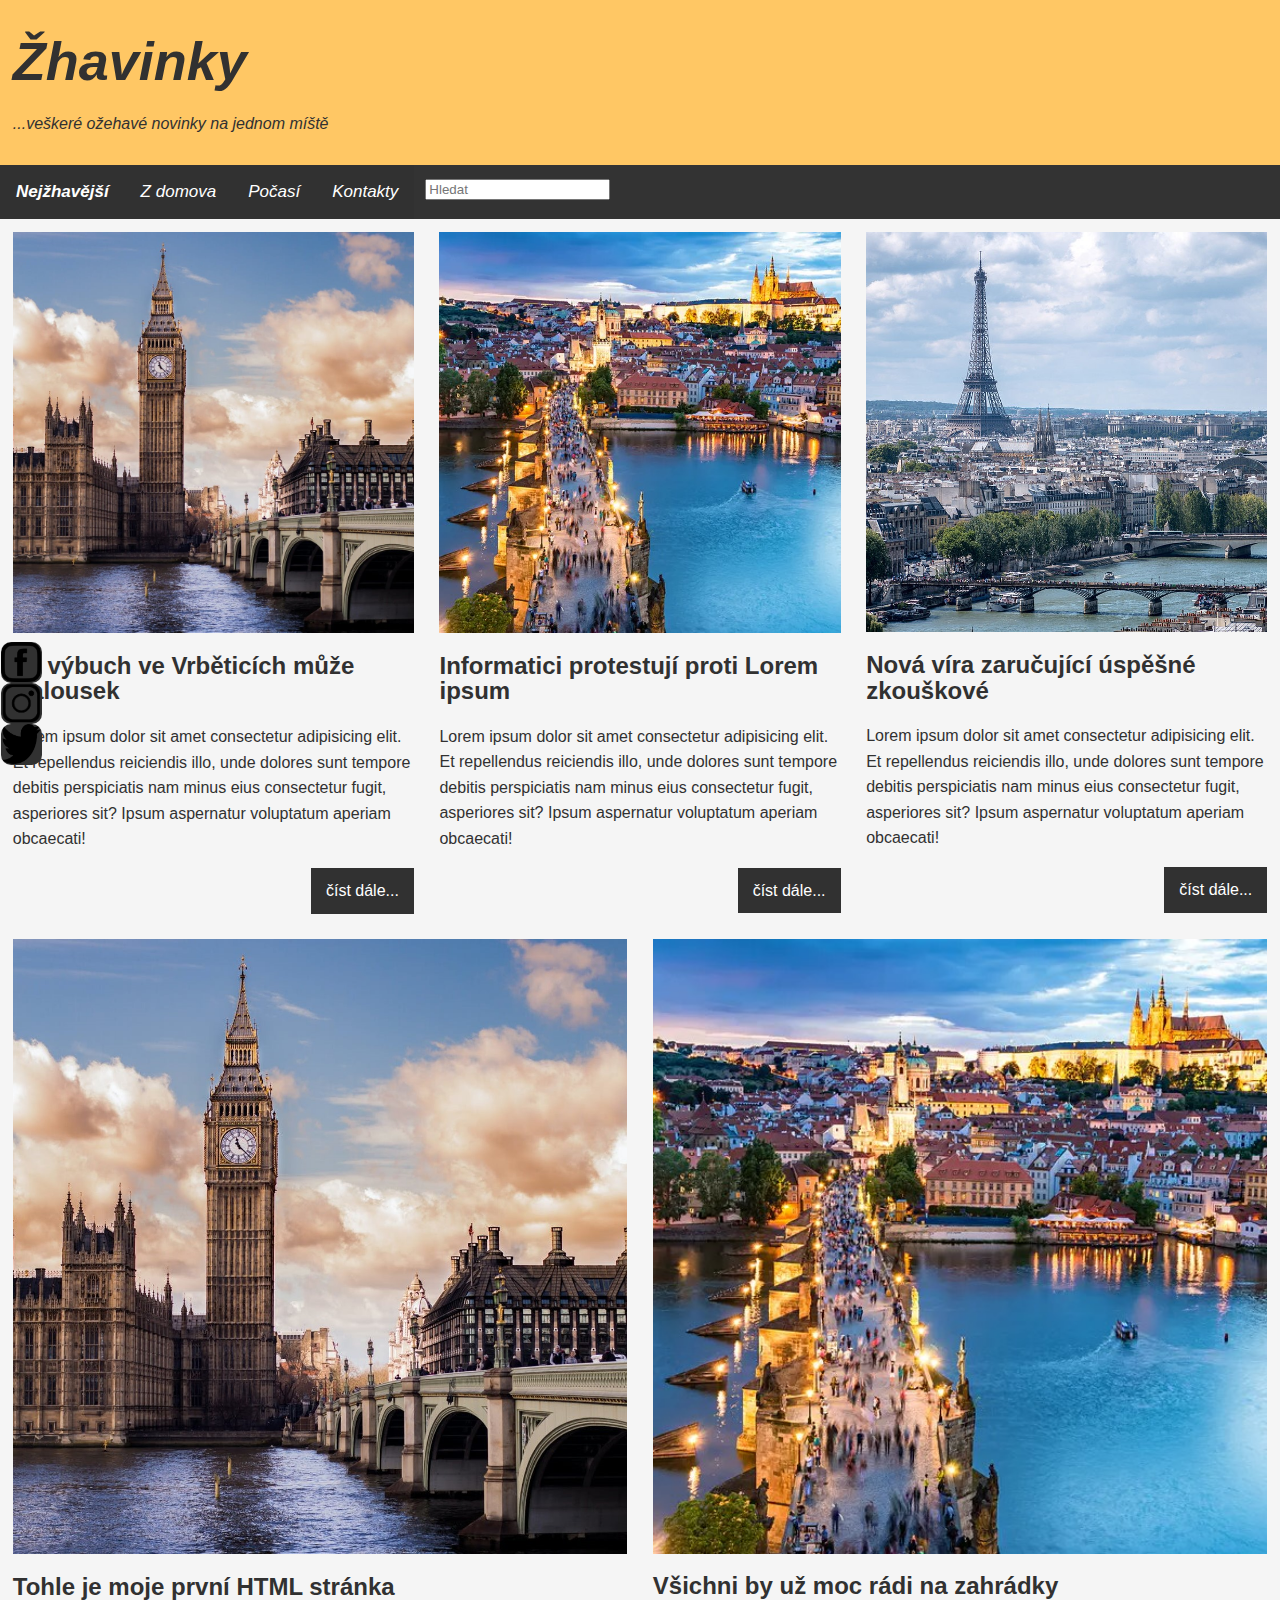
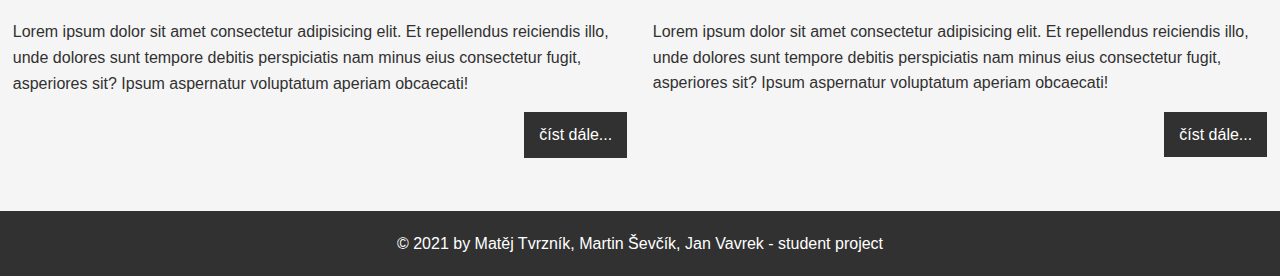
==== commit 10aa94e4: "zDomova update, footer update" ====
--- a/index.html
+++ b/index.html
@@ -100,7 +100,7 @@
 
     <div class="layout__footer">
         <footer id="footer">
-            &copy; 2021 by Matěj Tvrzník, Martin Ševčík, Jan Vavrek
+            &copy; 2021 by Matěj Tvrzník, Martin Ševčík, Jan Vavrek - student project
         </footer>
     </div>
 
--- a/styl.css
+++ b/styl.css
@@ -303,7 +303,7 @@
     color: white;
     padding: 14px 16px;
     text-decoration: none;
-    font-size: 17px;
+    font-size: 1.0625rem;
     display: block;
 }
 
@@ -340,6 +340,15 @@
     border-radius: 5px;
     padding: 20px;
 }
+.contact{
+    padding-left: 20px;
+}
+.contact h2{
+    font-size: medium;
+}
+.contact h1{
+    padding-top: 50px;
+}
 
 .form__label,
 .form__input,
@@ -351,7 +360,25 @@
 .form__button {
     margin-top: 10px;
 }
-
+ /*pokus s gridem*/
+@media screen and (min-width: 600px) {
+    .layout {
+        display: grid; 
+    grid-auto-rows: 1fr; 
+    grid-template-columns: 33.33% 33.33% 33.33%; 
+    grid-template-rows: 25% 25% 25% 25%; 
+    gap: 0px 0px; 
+    grid-template-areas: 
+        "layout__navbar layout__navbar layout__navbar"
+        "layout__content layout__content layout__ads"
+        "layout__content layout__content layout__ads"
+        "layout__footer layout__footer layout__footer"; 
+    }
+    .layout__navbar { grid-area: layout__navbar; }
+    .layout__content { grid-area: layout__content; }
+    .layout__footer { grid-area: layout__footer; }
+    .layout__ads { grid-area: layout__ads; }
+}    
 
 /*.layout__navbar,
 .layout__footer {
